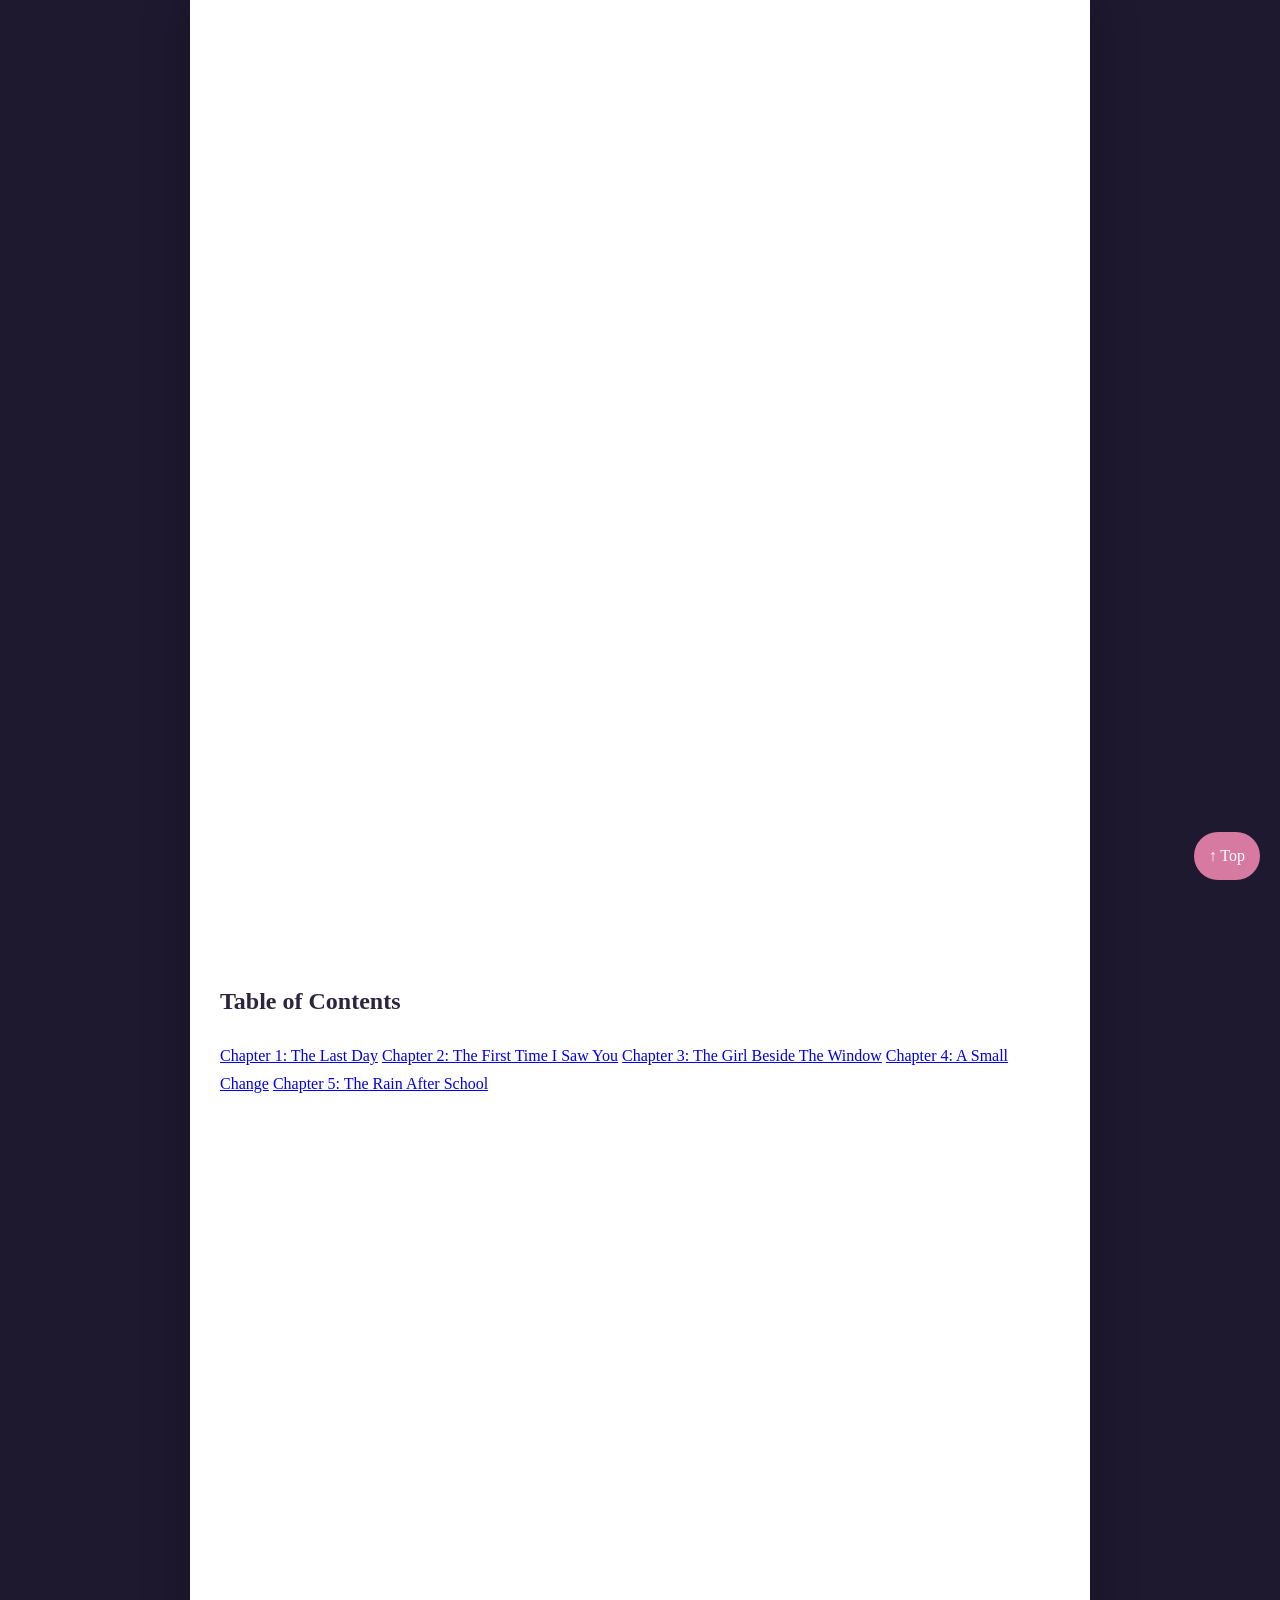
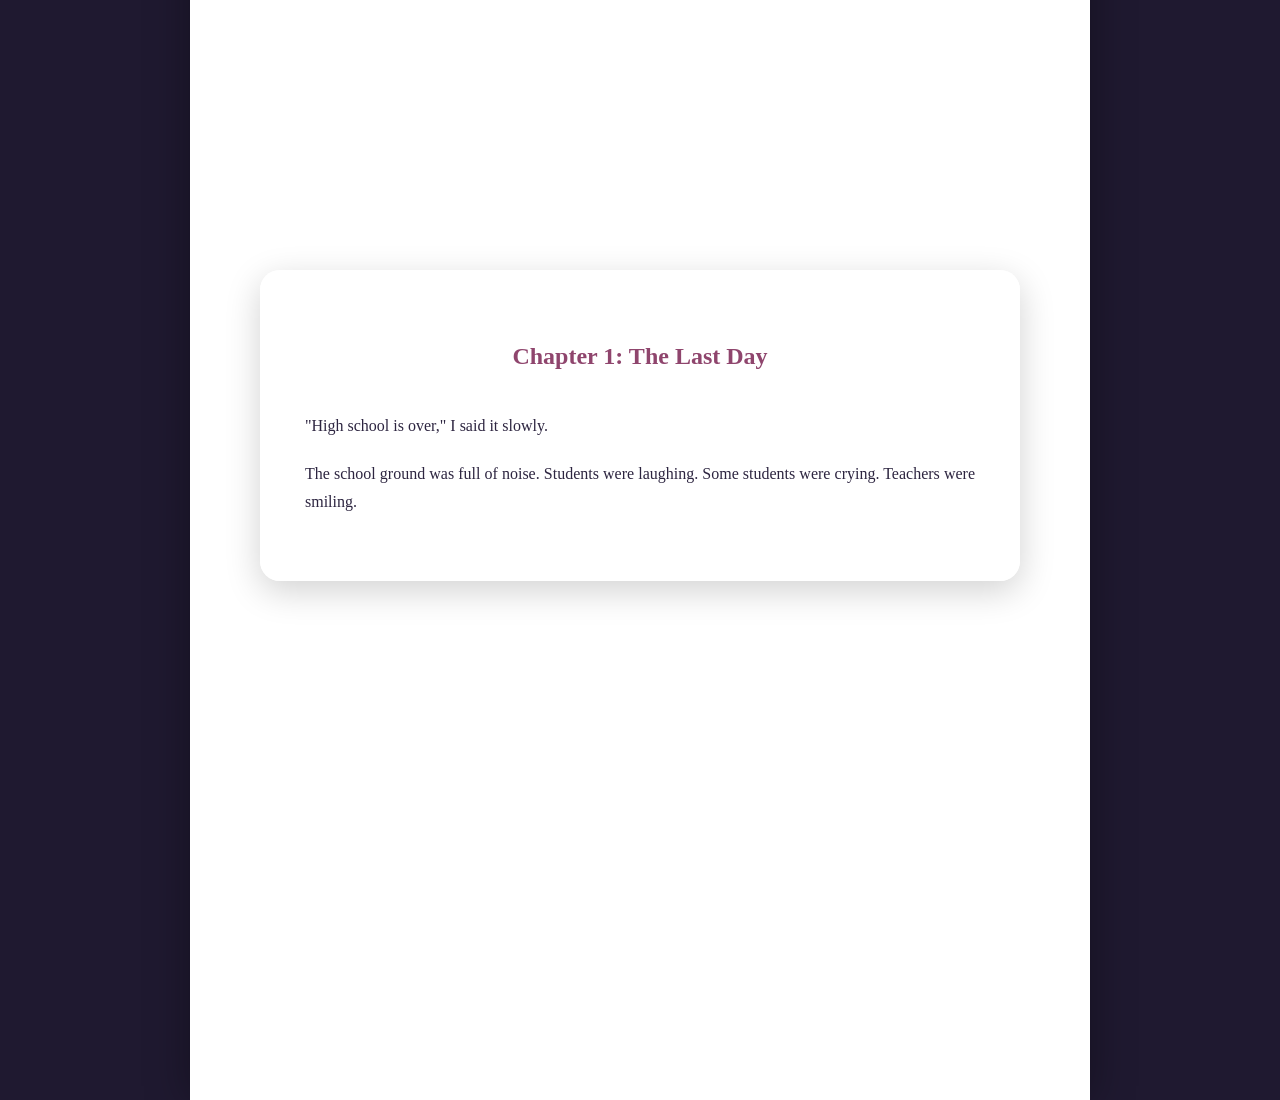
==== whenthelastbellrang.html @ 21e8dcd2 "Add files via upload" ====
<!doctype html>
<html lang="en">
<head>
<meta charset="utf-8">
<meta name="viewport" content="width=device-width, initial-scale=1">

<title>When The Last Bell Rang</title>

<style>
:root {
    --ink: #2d2540;
    --pink: #d77aa1;
    --paper: rgba(255,252,255,.92);
}

* {
    box-sizing: border-box;
}

html {
    scroll-behavior: smooth;
}

body {
    margin: 0;
    background: #1f1930;
    color: var(--ink);
    font-family: Georgia, "Times New Roman", serif;
    line-height: 1.75;
}

.book {
    max-width: 900px;
    margin: auto;
    background: #fff;
    box-shadow: 0 0 40px rgba(0,0,0,.35);
}

/* Cover */
.cover {
    min-height: 100vh;
    display: flex;
    align-items: flex-end;
    justify-content: center;

    background-image: url("COVER_IMAGE");
    background-size: cover;
    background-position: center;
}

/* Table of contents */
.toc {
    min-height: 100vh;
    padding: 60px 30px;

    background-image: url("BACKGROUND");
    background-size: cover;
    background-position: center;
}

/* Novel pages */
.chapter {
    min-height: 100vh;
    padding: 70px 30px;

    background-image: url("PAGE");
    background-size: cover;
    background-position: center;
}

.chapter-card {
    max-width: 760px;
    margin: auto;
    padding: 45px;

    background: rgba(255,255,255,.92);
    border-radius: 20px;
    box-shadow: 0 10px 35px rgba(0,0,0,.18);
}

.chapter h2 {
    text-align: center;
    color: #8f456d;
    margin-bottom: 35px;
}

.chapter p {
    text-align: justify;
    margin-bottom: 20px;
}

/* Top button */
.top {
    position: fixed;
    right: 20px;
    bottom: 20px;

    padding: 10px 15px;
    border-radius: 50px;

    background: #d77aa1;
    color: white;
    text-decoration: none;
}

/* Mobile */
@media (max-width: 600px) {
    .chapter {
        padding: 30px 15px;
    }

    .chapter-card {
        padding: 25px 20px;
    }

    .chapter p {
        text-align: left;
    }
}
</style>
</head>

<body id="top">

<div class="book">

    <!-- COVER -->
    <section class="cover">
        <!-- Cover image -->
    </section>

    <!-- TABLE OF CONTENTS -->
    <section class="toc">
        <h1>Table of Contents</h1>

        <a href="#chapter-1">Chapter 1: The Last Day</a>
        <a href="#chapter-2">Chapter 2: The First Time I Saw You</a>
        <a href="#chapter-3">Chapter 3: The Girl Beside The Window</a>
        <a href="#chapter-4">Chapter 4: A Small Change</a>
        <a href="#chapter-5">Chapter 5: The Rain After School</a>

        <!-- More chapters... -->
    </section>

    <!-- CHAPTER -->
    <section class="chapter" id="chapter-1">
        <div class="chapter-card">

            <h2>Chapter 1: The Last Day</h2>

            <p>
                "High school is over," I said it slowly.
            </p>

            <p>
                The school ground was full of noise.
                Students were laughing. Some students were crying.
                Teachers were smiling.
            </p>

            <!-- Chapter text continues -->

        </div>
    </section>

    <!-- Repeat for every chapter -->

</div>

<a class="top" href="#top">↑ Top</a>

</body>
</html>
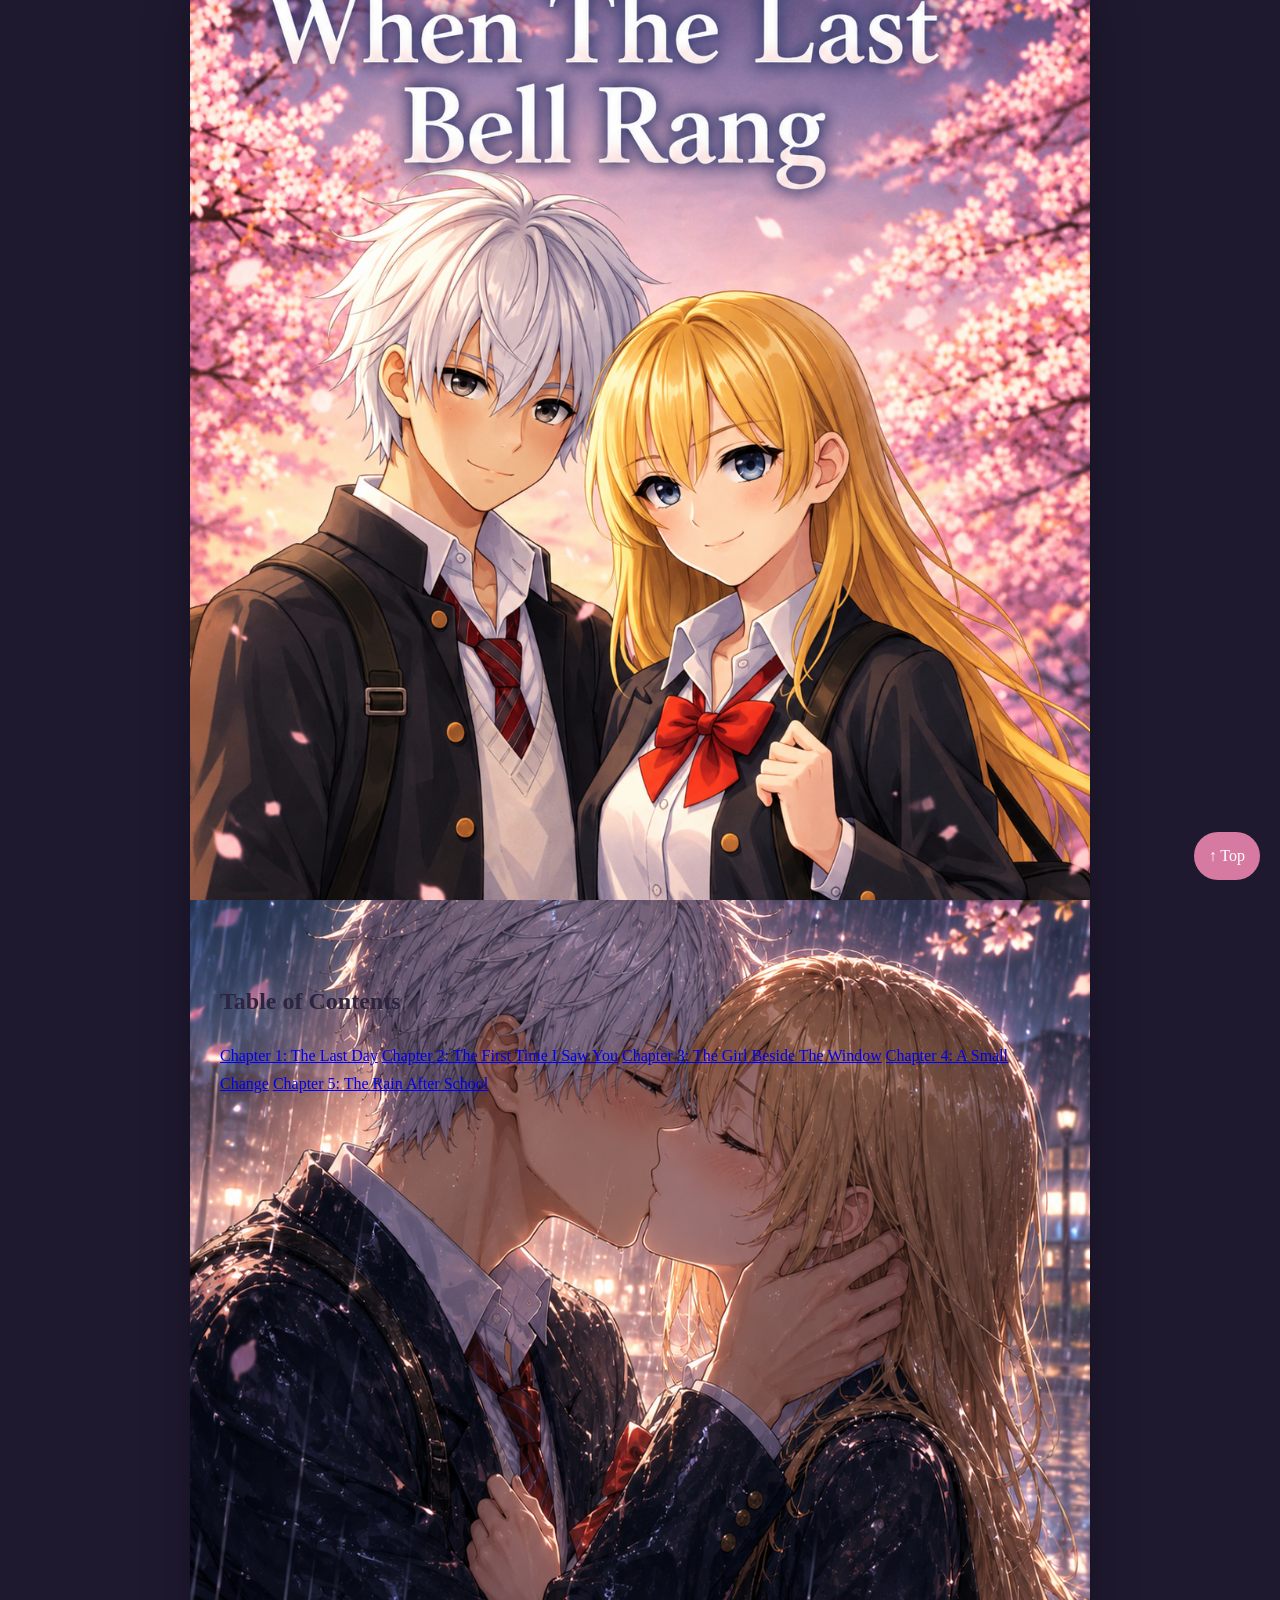
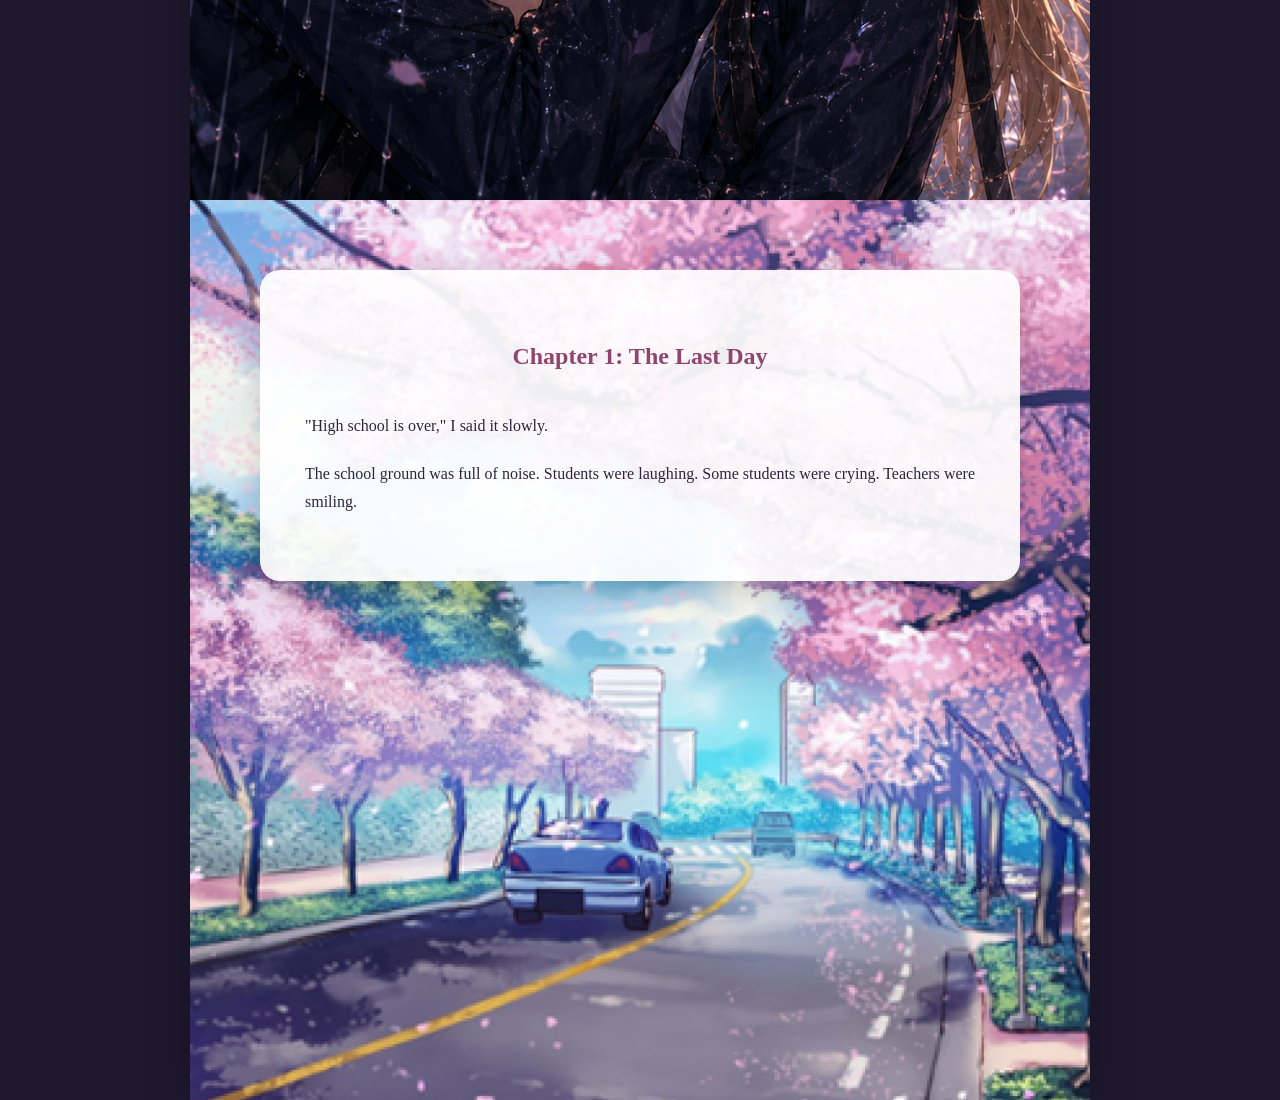
==== commit d301bd68: "Update whenthelastbellrang.html" ====
--- a/whenthelastbellrang.html
+++ b/whenthelastbellrang.html
@@ -43,7 +43,7 @@
     align-items: flex-end;
     justify-content: center;
 
-    background-image: url("COVER_IMAGE");
+    background-image: url("file_00000000d540820791bed1ce25567cfc.png");
     background-size: cover;
     background-position: center;
 }
@@ -53,7 +53,7 @@
     min-height: 100vh;
     padding: 60px 30px;
 
-    background-image: url("BACKGROUND");
+    background-image: url("file_00000000b3a8821194cfc46c753dae93.png");
     background-size: cover;
     background-position: center;
 }
@@ -63,7 +63,7 @@
     min-height: 100vh;
     padding: 70px 30px;
 
-    background-image: url("PAGE");
+    background-image: url("df0jnr6-7a6bb305-6f43-4023-aae5-3084378d041d.jpg");
     background-size: cover;
     background-position: center;
 }
@@ -170,4 +170,4 @@
 <a class="top" href="#top">↑ Top</a>
 
 </body>
-</html>+</html>
